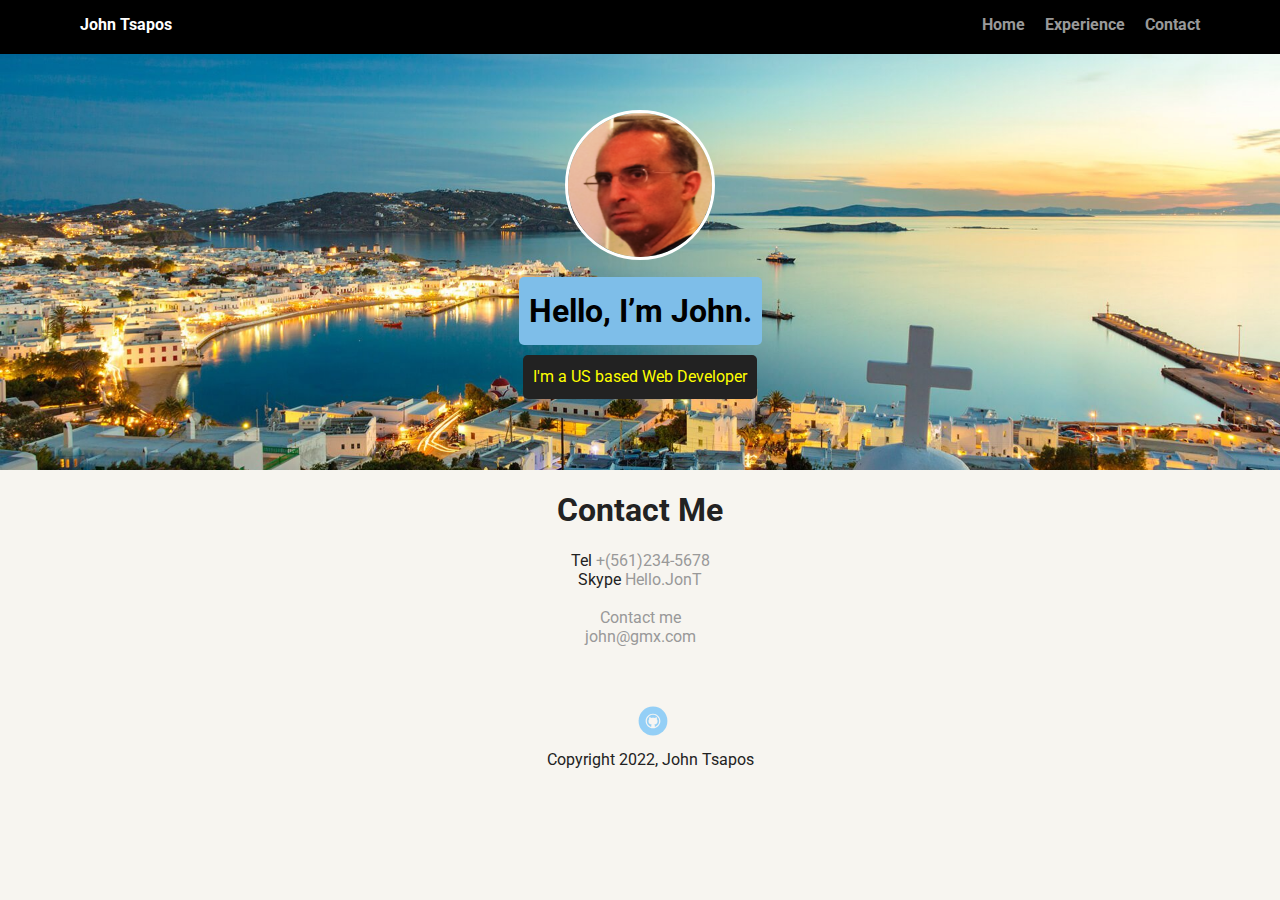
==== contact.html @ eceb0b2c "Created contact.html" ====
<!doctype html>
<html lang="en">

<head>
    <meta charset="utf-8">
    <title>John Tsapos's Profile</title>
    <meta name="viewport" content="width=device-width, initial-scale=1.0">
    <link rel="stylesheet" href="styles.css">
    <link href="https://fonts.googleapis.com/css?family=Muli%7CRoboto:400,300,500,700,900" rel="stylesheet">
</head>

<body>

    <div class="main-nav">
        <ul class="nav">
            <li class="name">John Tsapos</li>
            <li><a href="index.html">Home</a></li>
            <li><a href="experience.html">Experience</a></li>
            <li><a href="contact.html">Contact</a></li>
        </ul>
    </div>

    <header>
        <img src="images/new_profile_pic.png" alt="Picture of John Tsapos" class="profile-image">
        <h1 class="tag name">Hello, I’m John.</h1>
        <p class="tag location">I'm a US based Web Developer</p>
    </header>

    <div class="contact">
        <h1>Contact Me</h1>
        <p>
            Tel <a href="tel:+(561)234-5678">+(561)234-5678</a><br>
            Skype <a href="skype:hello.JonT"> Hello.JonT</a><br><br>
            <a href="mailto:john@gmx.com">Contact me</a><br>
            <a href="mailto:john@gmx.com">john@gmx.com</a>
        </p>
    </div>
    <footer>
        <ul>
            <li><a href="https://github.com/jtsapos1" class="social github">Github</a></li>
        </ul>
        <p class="copyright">Copyright 2022, John Tsapos</p>
    </footer>
</body>

</html>
---- styles.css ----
/* Global Layout Set-up */
* {
  box-sizing: border-box;
}

body {
  margin: 0;
  padding: 0;
  text-align: center;
  font-family: 'Roboto', sans-serif;
  color: #222;
  background: #f7f5f0;
}

/* Link Styles */

a {
  text-decoration: none;
  color: #999;
}

a:hover {
  color: #6633ff;
}

/* Section Styles */

.main-nav {
  width: 100%;
  background: black;
  min-height: 30px;
  padding: 10px;
  position: fixed;
  text-align: center;
}

.nav {
  display: flex;
  justify-content: space-around;
  font-weight: 700;
  list-style-type: none;
  margin: 0 auto;
  padding: 0;
}

.nav .name {
  display: block;
  margin-right: auto;
  color: white;
}

.nav li {
  padding: 5px 10px 10px 10px;
}

.nav a {
  transition: all .5s;
}

.nav a:hover {
  color: white
}

header {
  text-align: center;
  background: url('images/new_background.jpg') no-repeat top center;
  background-size: cover;
  overflow: hidden;
  padding-top: 60px;
}

header {
  line-height: 1.5;
}

header .profile-image {
  margin-top: 50px;
  width: 150px;
  height: 150px;
  border-radius: 50%;
  border: 3px solid white;
  transition: all .5s;
}

header .profile-image:hover {
  transform: scale(1.2) rotate(5deg);
  border: #0399ff
}

.tag {
  background-color: #7ebee9;
  color: black;
  padding: 10px;
  border-radius: 5px;
  display: table;
  margin: 10px auto;
}

.location {
  background-color: #222;
  color: yellow;
}

.card {
  margin: 30px;
  padding: 20px 40px 40px;
  max-width: 500px;
  text-align: left;
  background: #fff;
  border-bottom: 4px solid #ccc;
  border-radius: 6px;
  transition: all .5s;
}

.card:hover {
  border-color: #ff99ff;
}

ul.hobbies {
  padding: 0;
  text-align: center;
}

.hobbies li {
  border-radius: 6px;
  display: inline-block;
  background: #ff9904;
  color: white;
  padding: 10px 10px;
  margin: 2px;
}

ul.skills {
  padding: 0;
  text-align: center;
}

.skills li {
  border-radius: 6px;
  display: inline-block;
  background: #ff9904;
  color: white;
  padding: 5px 10px;
  margin: 2px;
}

.skills li:nth-child(odd) {
  background: #0399ff;
}

footer {
  width: 100%;
  min-height: 30px;
  padding: 20px 0 40px 20px;
}

footer .copyright {
  top: -8px;
  font-size: .75em;
}

footer ul {
  list-style-type: none;
  margin: 0;
  padding: 0;
}

footer ul li {
  display: inline-block;
}

a.social {
  display: inline-block;
  text-indent: -9999px;
  margin-left: 5px;
  width: 30px;
  height: 30px;
  background-size: 30px 30px;
  opacity: .4;
  transition: all .5s;
}

a.twitter {
  background-image: url(images/twitter.svg);
}

a.linkedin {
  background-image: url(images/linkedin.svg);
}

a.github {
  background-image: url(images/github.svg);
}

a.social:hover {
  opacity: 1;
}

.clearfix {
  clear: both;
}

/* Styles for larger screens */
@media screen and (min-width: 720px) {

  .flex {
    display: -ms-flexbox;
    /* TWEENER - IE 10 */
    display: flex;
    max-width: 1200px;
    -ms-flex-pack: distribute;
    justify-content: space-around;
    margin: 0 auto;
  }

  header {
    min-height: 470px;
  }

  .nav {
    max-width: 1200px;
    padding: 0 30px;
  }


  main {
    padding-top: 20px;
  }

  main p {
    line-height: 1.6em;
  }

  footer {
    font-size: 1.3em;
    max-width: 1200px;
    margin: 40px auto;
  }

}
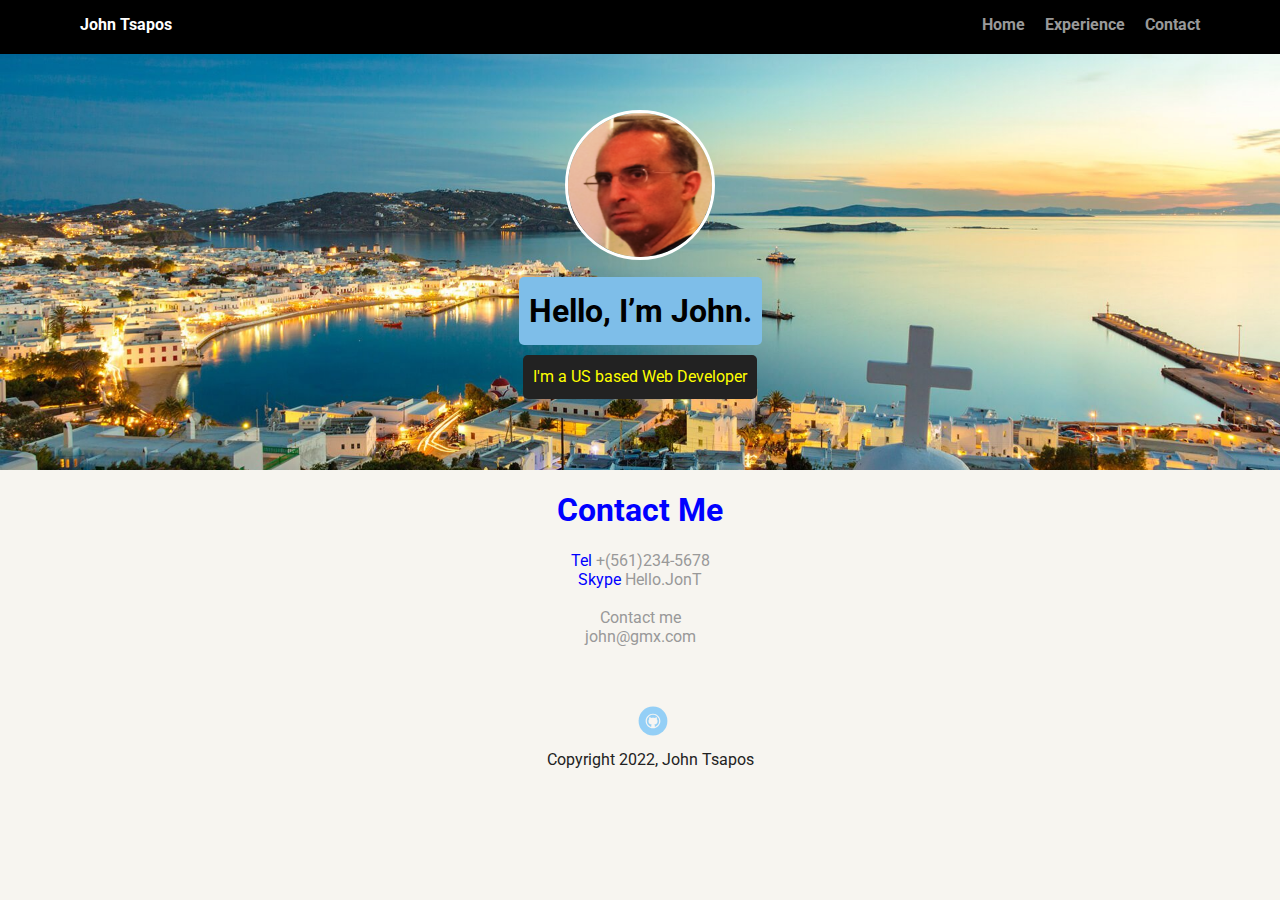
==== commit b9e7d1d5: "Changed div tag to nav tag to make it more semantic" ====
--- a/contact.html
+++ b/contact.html
@@ -11,14 +11,14 @@
 
 <body>
 
-    <div class="main-nav">
+    <nav class="main-nav">
         <ul class="nav">
             <li class="name">John Tsapos</li>
             <li><a href="index.html">Home</a></li>
             <li><a href="experience.html">Experience</a></li>
             <li><a href="contact.html">Contact</a></li>
         </ul>
-    </div>
+    </nav>
 
     <header>
         <img src="images/new_profile_pic.png" alt="Picture of John Tsapos" class="profile-image">
--- a/styles.css
+++ b/styles.css
@@ -84,7 +84,7 @@
 
 header .profile-image:hover {
   transform: scale(1.2) rotate(5deg);
-  border: #0399ff
+  border: 2px solid #0399ff
 }
 
 .tag {
@@ -99,6 +99,16 @@
 .location {
   background-color: #222;
   color: yellow;
+}
+
+.about {
+  text-align: center;
+}
+
+.contact {
+  color: blue;
+  text-decoration: #0399ff;
+
 }
 
 .card {
